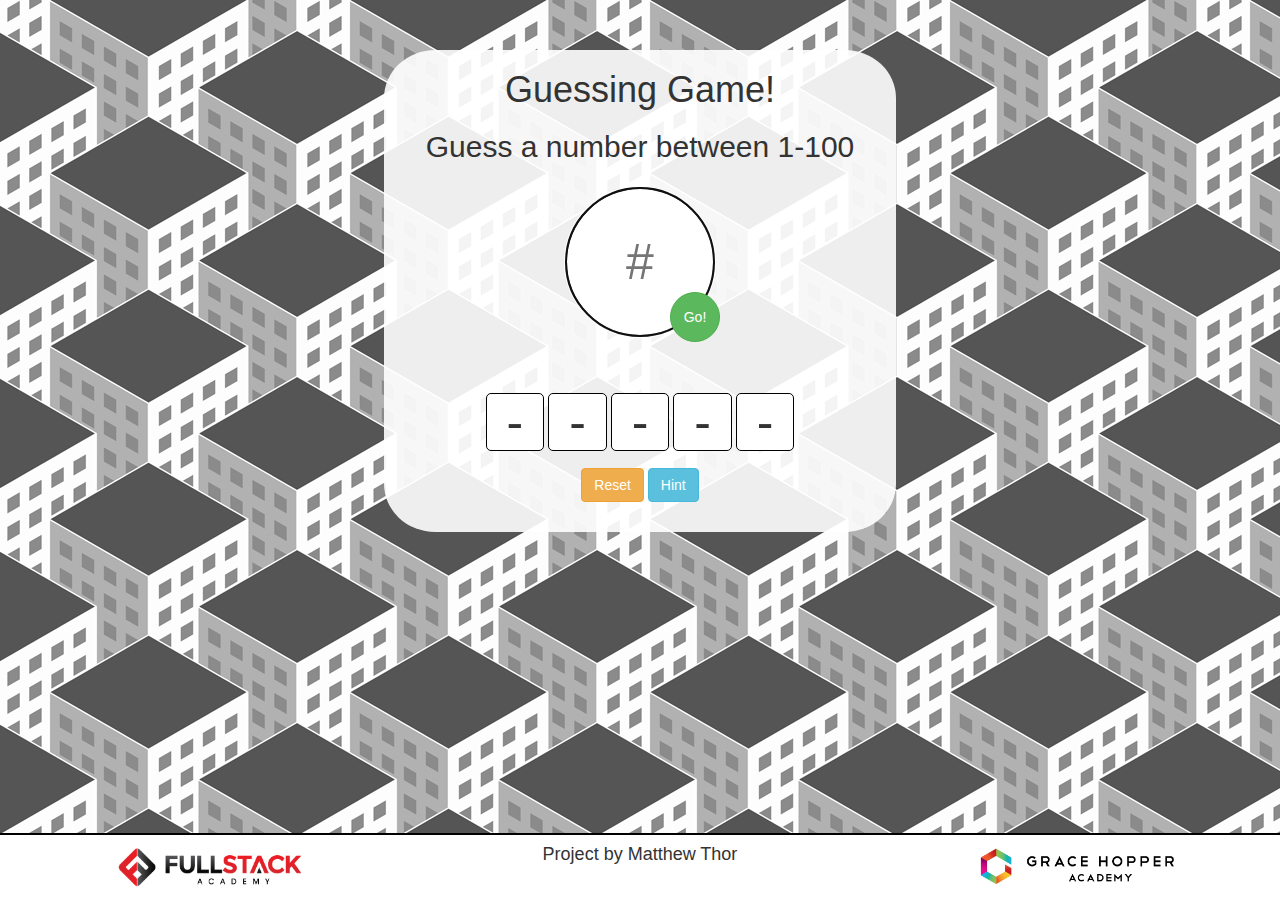
==== index.html @ efdf591f "full update with images" ====
<!DOCTYPE html>
<html lang="en">
  <head>
    <title>Guessing Game</title>
    <link rel='stylesheet' type='text/css' href='style.css'>
    <link rel="stylesheet" type='text/css' href="https://maxcdn.bootstrapcdn.com/bootstrap/3.3.7/css/bootstrap.min.css">
  </head>
  <body>

      <div id='app' class='center container'>

        <div id='headers' class='center'>
          <h1>Guessing Game!</h1>
          <h2>Guess a number between 1-100</h2>
        </div>

        <div id='main' class='center'>
          <div id='input-parent'>
            <input id='players-input' class='center' placeholder="#" maxlength='3' autofocus=autofocus></input>
            <button id='submit' class='btn btn-success'>Go!</button>
          </div>

          <div id='guesses'>
            <ul>
              <li class='guess'>-</li>
              <li class='guess'>-</li>
              <li class='guess'>-</li>
              <li class='guess'>-</li>
              <li class='guess'>-</li>
            </ul>
          </div>

          <div id="menu-btns">
            <button class="btn btn-warning">Reset</button>
            <button class="btn btn-info">Hint</button>
          </div>
        </div>
      </div>



    <div id='footer' class='center'>
        <div class='row'>
          <div class='col-sm-4'>
            <img src='fa-logo@2x.png'></img>
          </div>

          <div class='col-sm-4'>
            <h4>Project by Matthew Thor</h4>
          </div>

          <div id='grace-hopper-logo' class='col-sm-4'>
            <img id='grace-hopper-logo' src='grace_hopper_academy.png'></img>
          </div>


        </div>
    </div>
   
  </body>
</html>
---- style.css ----
.center {
    text-align: center;
}
ul {
    list-style: none;
    padding: 0;
}
img {
    display: inline;
    width: 50%;
    height: 50%;
}
#footer {
    width: 100%;
    border-top: solid 2px black;
    background-color: white;
    position: fixed;
    bottom: 0;
}
.guess {
    display: inline;
    border: solid 1px black;
    font-size: 50px;
    padding: 0 20px;
    border-radius: 5px;
    background-color: white;
}
#players-input {
    border-radius: 50%;
    width: 150px;
    height: 150px;
    font-size: 50px;
}
#input-parent {
    position: relative;
    width: 150px;
    margin: 5% auto 50px;
}
#submit {
    border-radius: 50%;
    height: 50px;
    width: 50px;
    position: absolute;
    top: 105px;
    left: 105px;
}
body {
    background-image: url('au.jpg');
}
#app {
    width: 40%;
    margin: 50px auto;
    background-color: rgba(256, 256, 256, 0.9);
    padding-bottom: 30px;
    border-radius: 10%;
}
img#grace-hopper-logo {
    padding: 10px 0;
}
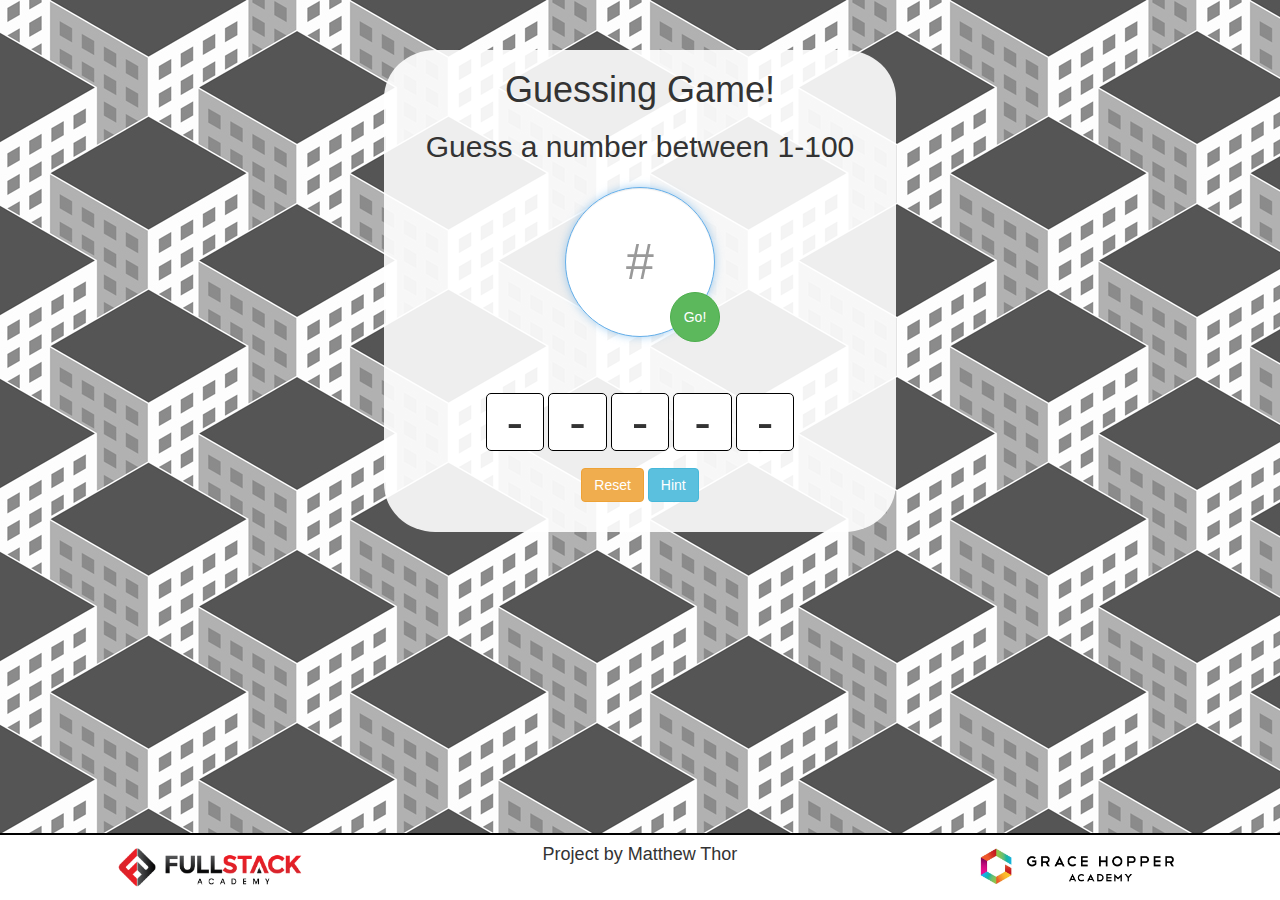
==== commit 9515fff9: "updated all, functioning game" ====
--- a/index.html
+++ b/index.html
@@ -10,13 +10,13 @@
       <div id='app' class='center container'>
 
         <div id='headers' class='center'>
-          <h1>Guessing Game!</h1>
-          <h2>Guess a number between 1-100</h2>
+          <h1 id='title'>Guessing Game!</h1>
+          <h2 id='subtitle'>Guess a number between 1-100</h2>
         </div>
 
         <div id='main' class='center'>
           <div id='input-parent'>
-            <input id='players-input' class='center' placeholder="#" maxlength='3' autofocus=autofocus></input>
+            <input id='players-input' class='center form-control' placeholder="#" maxlength='3' autofocus=autofocus>
             <button id='submit' class='btn btn-success'>Go!</button>
           </div>
 
@@ -31,8 +31,8 @@
           </div>
 
           <div id="menu-btns">
-            <button class="btn btn-warning">Reset</button>
-            <button class="btn btn-info">Hint</button>
+            <button id="reset" class="btn btn-warning">Reset</button>
+            <button id="hint" class="btn btn-info">Hint</button>
           </div>
         </div>
       </div>
@@ -49,13 +49,14 @@
             <h4>Project by Matthew Thor</h4>
           </div>
 
-          <div id='grace-hopper-logo' class='col-sm-4'>
+          <div class='col-sm-4'>
             <img id='grace-hopper-logo' src='grace_hopper_academy.png'></img>
           </div>
 
 
         </div>
     </div>
-   
+  <script src="https://ajax.googleapis.com/ajax/libs/jquery/3.2.1/jquery.min.js"></script>
+  <script src="GuessingGame.js"></script>
   </body>
 </html>--- a/style.css
+++ b/style.css
@@ -44,6 +44,15 @@
     top: 105px;
     left: 105px;
 }
+#submit:active {
+    -webkit-box-shadow: inset 0 1px 4px rgba(0, 0, 0, 0.6);
+    -moz-box-shadow: inset 0 1px 4px rgba(0, 0, 0, 0.6);
+    box-shadow: inset 0 1px 4px rgba(0, 0, 0, 0.6);
+    outline: none;
+}
+#submit:focus {
+    outline: none;
+}
 body {
     background-image: url('au.jpg');
 }
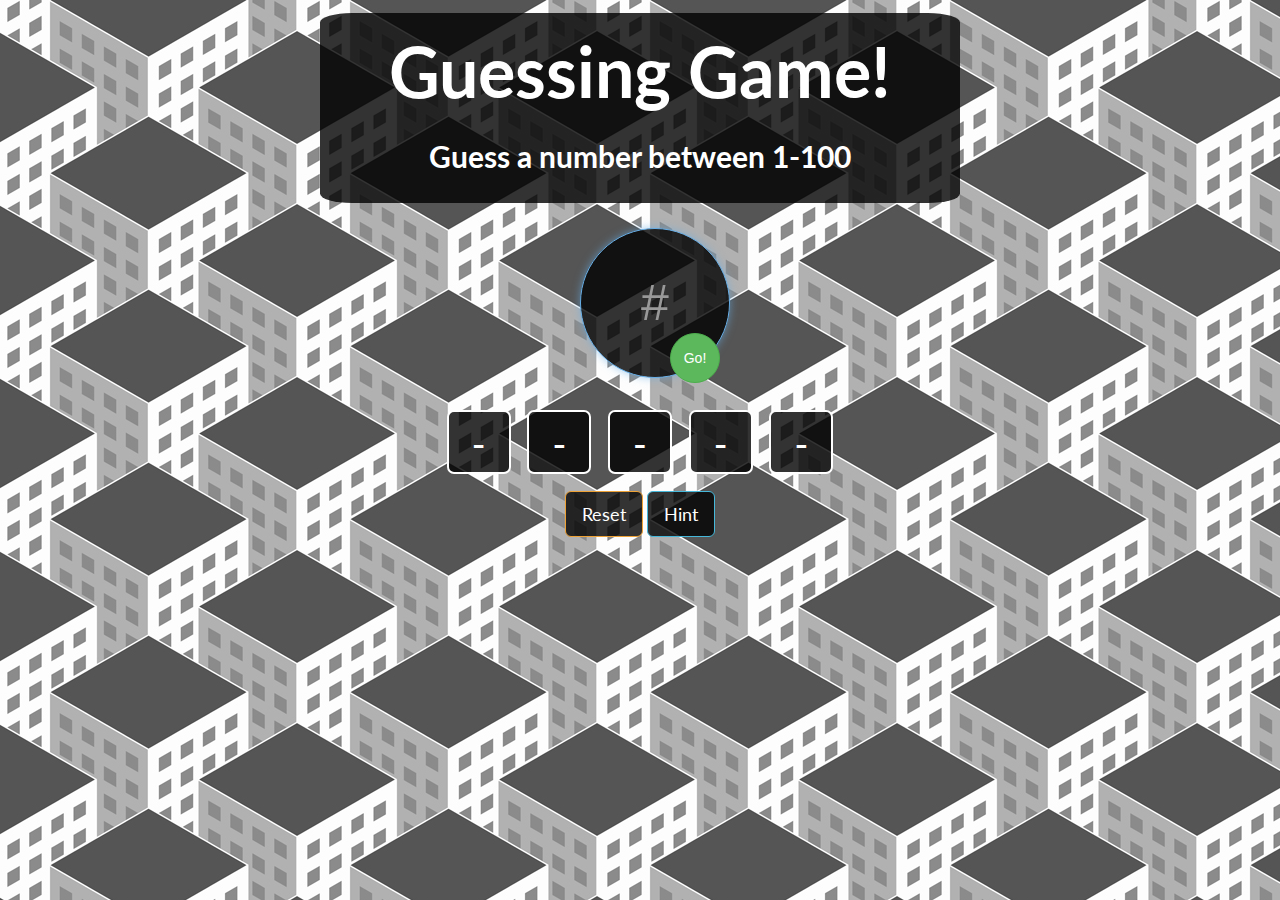
==== commit 1b01ff46: "added test.html and .js and updated index with formatting from scratch" ====
--- a/index.html
+++ b/index.html
@@ -1,62 +1,78 @@
 <!DOCTYPE html>
 <html lang="en">
   <head>
+    <meta name="viewport" content="width=device-width, initial-scale=1">
     <title>Guessing Game</title>
     <link rel='stylesheet' type='text/css' href='style.css'>
     <link rel="stylesheet" type='text/css' href="https://maxcdn.bootstrapcdn.com/bootstrap/3.3.7/css/bootstrap.min.css">
   </head>
   <body>
 
-      <div id='app' class='center container'>
-
-        <div id='headers' class='center'>
-          <h1 id='title'>Guessing Game!</h1>
-          <h2 id='subtitle'>Guess a number between 1-100</h2>
-        </div>
-
-        <div id='main' class='center'>
-          <div id='input-parent'>
-            <input id='players-input' class='center form-control' placeholder="#" maxlength='3' autofocus=autofocus>
-            <button id='submit' class='btn btn-success'>Go!</button>
-          </div>
-
-          <div id='guesses'>
-            <ul>
-              <li class='guess'>-</li>
-              <li class='guess'>-</li>
-              <li class='guess'>-</li>
-              <li class='guess'>-</li>
-              <li class='guess'>-</li>
-            </ul>
-          </div>
-
-          <div id="menu-btns">
-            <button id="reset" class="btn btn-warning">Reset</button>
-            <button id="hint" class="btn btn-info">Hint</button>
-          </div>
+    <div id='header' class='container'>
+      <div class='row'>
+        <div class='col-xs-12'>
+          <h1 id='title' class='text-center'>Guessing Game!</h1>
         </div>
       </div>
+      <div class='row'>
+        <div class='col-xs-12'>
+          <h2 id='subtitle' class='text-center'>Guess a number between 1-100</h2>
+        </div>
+      </div>
+    </div>
 
+    <div id='input-parent' class='container'>
+      <div class='row'>
+        <div class='col-xs-12'>
+          <input id='players-input' class='center form-control' placeholder="#" maxlength='3' autofocus=autofocus>
+          <button id='submit' class='btn btn-success'>Go!</button>
+        </div>
+      </div>
+    </div>
 
+<!-- start of guess area -->
+<!-- https://stackoverflow.com/questions/20456694/grid-of-responsive-squares -->
+
+    <div id="guesses" class="container">
+      <div class="row">
+        <div class="col-xs-12">
+          <div class="guess">-</div>
+          <div class="guess">-</div>
+          <div class="guess">-</div>
+          <div class="guess">-</div>
+          <div class="guess">-</div>
+        </div>
+      </div>  
+    </div>
+
+<!-- menu buttons -->
+
+    <div id="menu-btns" class="container">
+      <button id="reset" class="btn btn-warning btn-lg">Reset</button>
+      <button id="hint" class="btn btn-info btn-lg">Hint</button>
+    </div>
+
+<!-- footer --> <!--
 
     <div id='footer' class='center'>
         <div class='row'>
-          <div class='col-sm-4'>
-            <img src='fa-logo@2x.png'></img>
+          <div id='fsa-logo' class='col-sm-4'>
+            <img src='fa-logo@2x.png'>
           </div>
-
-          <div class='col-sm-4'>
+          <div id='my-name' class='col-sm-4'>
             <h4>Project by Matthew Thor</h4>
           </div>
-
           <div class='col-sm-4'>
-            <img id='grace-hopper-logo' src='grace_hopper_academy.png'></img>
+            <img id='grace-hopper-logo' src='grace_hopper_academy.png'>
           </div>
-
-
         </div>
     </div>
+-->
+
+<!-- game engine scripts -->
+
   <script src="https://ajax.googleapis.com/ajax/libs/jquery/3.2.1/jquery.min.js"></script>
   <script src="GuessingGame.js"></script>
+
   </body>
 </html>--- a/style.css
+++ b/style.css
@@ -1,40 +1,43 @@
+@import url(http://fonts.googleapis.com/css?family=Lato:400,900);
+
+body {
+    font-family: 'Lato', verdana, sans-serif;
+    background-image: url('au.jpg');
+}
 .center {
-    text-align: center;
+    margin-left: auto;
+    margin-right: auto;
 }
-ul {
-    list-style: none;
-    padding: 0;
+#header {
+    width: 50%;
+    background-color: rgba(0, 0, 0, 0.8);
+    border-radius: 5%;
+    padding: 0 0 20px 0;
+    color: white;
+    margin-top: 1%;
 }
-img {
-    display: inline;
-    width: 50%;
-    height: 50%;
+#title {
+    font-family: 'Lato',verdana, sans-serif;
+    font-size: 70px;
+    font-weight: bold;
 }
-#footer {
-    width: 100%;
-    border-top: solid 2px black;
-    background-color: white;
-    position: fixed;
-    bottom: 0;
+#subtitle {
+    font-family: 'Lato',verdana, sans-serif;
+    font-weight: bold;
 }
-.guess {
-    display: inline;
-    border: solid 1px black;
-    font-size: 50px;
-    padding: 0 20px;
-    border-radius: 5px;
-    background-color: white;
+#input-parent {
+    position: relative;
+    width: 150px;
+    margin: 2% auto;
 }
 #players-input {
+    background-color: rgba(0, 0, 0, 0.8);
+    color: white;
     border-radius: 50%;
     width: 150px;
     height: 150px;
     font-size: 50px;
-}
-#input-parent {
-    position: relative;
-    width: 150px;
-    margin: 5% auto 50px;
+    text-align: center;
 }
 #submit {
     border-radius: 50%;
@@ -53,16 +56,28 @@
 #submit:focus {
     outline: none;
 }
-body {
-    background-image: url('au.jpg');
+#guesses {
+    text-align: center;
 }
-#app {
-    width: 40%;
-    margin: 50px auto;
-    background-color: rgba(256, 256, 256, 0.9);
-    padding-bottom: 30px;
-    border-radius: 10%;
+.guess {
+    height: 5vw;
+    width: 5vw;
+    background-color: rgba(0, 0, 0, 0.8);
+    display: inline-block;
+    text-align: center;
+    line-height: 5vw;
+    font-size: 3vw;
+    margin: 0.5vw;
+    position: relative;
+    border-radius: 7px;
+    border: solid 2px white;
+    color: white;
 }
-img#grace-hopper-logo {
-    padding: 10px 0;
+#menu-btns {
+    text-align: center;
+    padding-top: 10px;
+}
+#menu-btns button {
+    font-family: 'Lato', verdana, sans-serif;
+    background-color: rgba(0, 0, 0, 0.8);
 }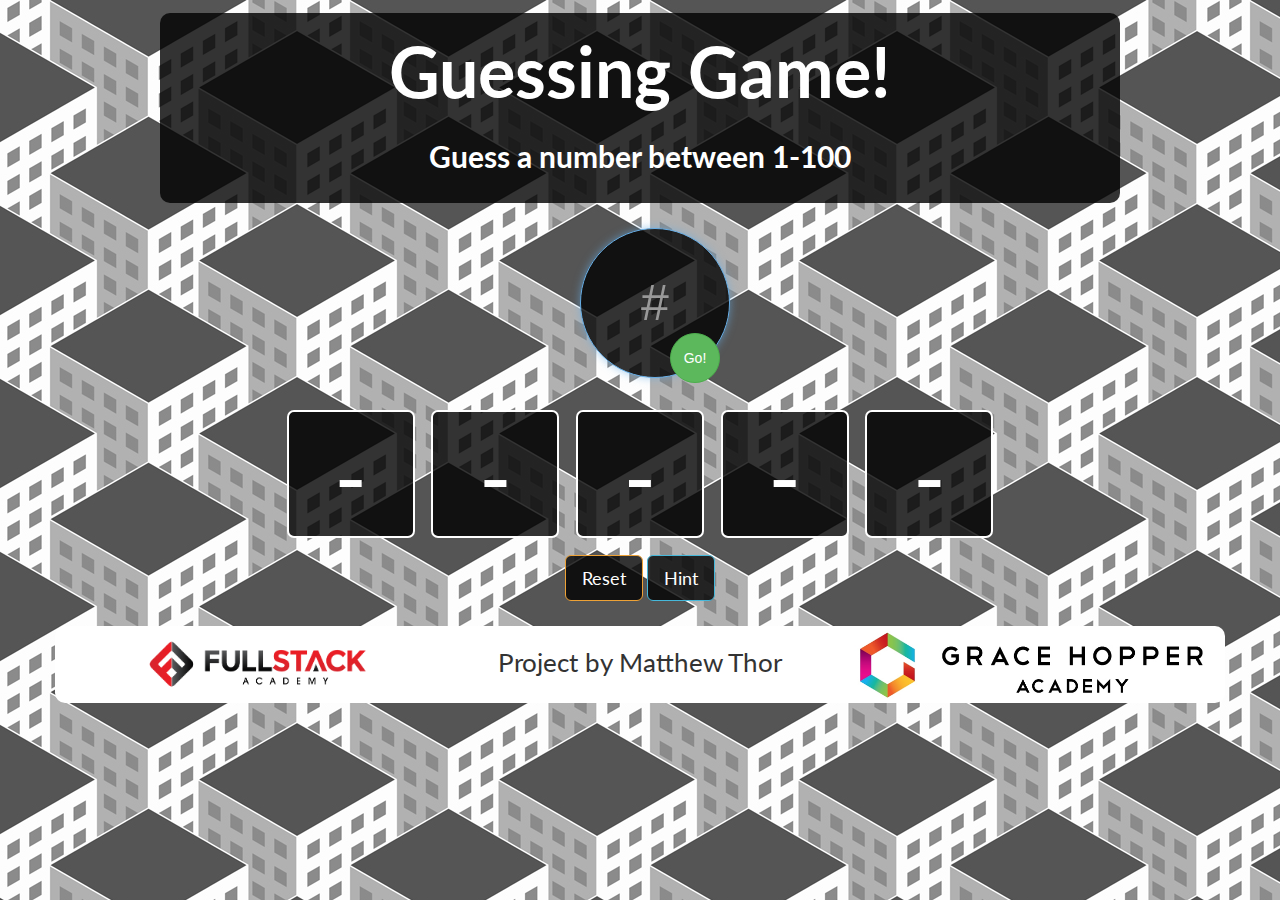
==== commit 2d956742: "updated formatting and fixed reset function" ====
--- a/index.html
+++ b/index.html
@@ -52,22 +52,19 @@
       <button id="hint" class="btn btn-info btn-lg">Hint</button>
     </div>
 
-<!-- footer --> <!--
+<!-- footer -->
 
-    <div id='footer' class='center'>
-        <div class='row'>
-          <div id='fsa-logo' class='col-sm-4'>
-            <img src='fa-logo@2x.png'>
-          </div>
-          <div id='my-name' class='col-sm-4'>
-            <h4>Project by Matthew Thor</h4>
-          </div>
-          <div class='col-sm-4'>
-            <img id='grace-hopper-logo' src='grace_hopper_academy.png'>
-          </div>
+    <div id='footer' class='container'>
+      <div id='footer-row' class='row'>
+        <div class='col-xs-4'>
+          <img id='fullstack-logo' src='fa-logo@2x.png' alt='fullstack logo' class='img-responsive center-block'>
         </div>
+        <div id='my-name' class='col-xs-4 text-center'>Project by Matthew Thor</div>
+        <div class='col-xs-4'>
+          <img id='grace-hopper-logo' src='grace_hopper_academy.png' alt='grace hopper logo' class='img-responsive center-block'>
+        </div>
+      </div>
     </div>
--->
 
 <!-- game engine scripts -->
 
--- a/style.css
+++ b/style.css
@@ -9,9 +9,9 @@
     margin-right: auto;
 }
 #header {
-    width: 50%;
+    width: 75%;
     background-color: rgba(0, 0, 0, 0.8);
-    border-radius: 5%;
+    border-radius: 10px;
     padding: 0 0 20px 0;
     color: white;
     margin-top: 1%;
@@ -60,13 +60,13 @@
     text-align: center;
 }
 .guess {
-    height: 5vw;
-    width: 5vw;
+    height: 10vw;
+    width: 10vw;
     background-color: rgba(0, 0, 0, 0.8);
     display: inline-block;
     text-align: center;
-    line-height: 5vw;
-    font-size: 3vw;
+    line-height: 10vw;
+    font-size: 7vw;
     margin: 0.5vw;
     position: relative;
     border-radius: 7px;
@@ -80,4 +80,21 @@
 #menu-btns button {
     font-family: 'Lato', verdana, sans-serif;
     background-color: rgba(0, 0, 0, 0.8);
+}
+#footer{
+    background-color: rgba(256, 256, 256, 1);
+    border-radius: 10px;
+    margin-top: 2%;
+}
+#fullstack-logo {
+    height: 6vw;
+}
+#my-name {
+    font-family: 'Lato', verdana, sans-serif;
+    font-size: 2vw;
+    vertical-align: middle;
+    padding-top: 1.5%;
+}
+#grace-hopper-logo {
+    height: 6vw;
 }